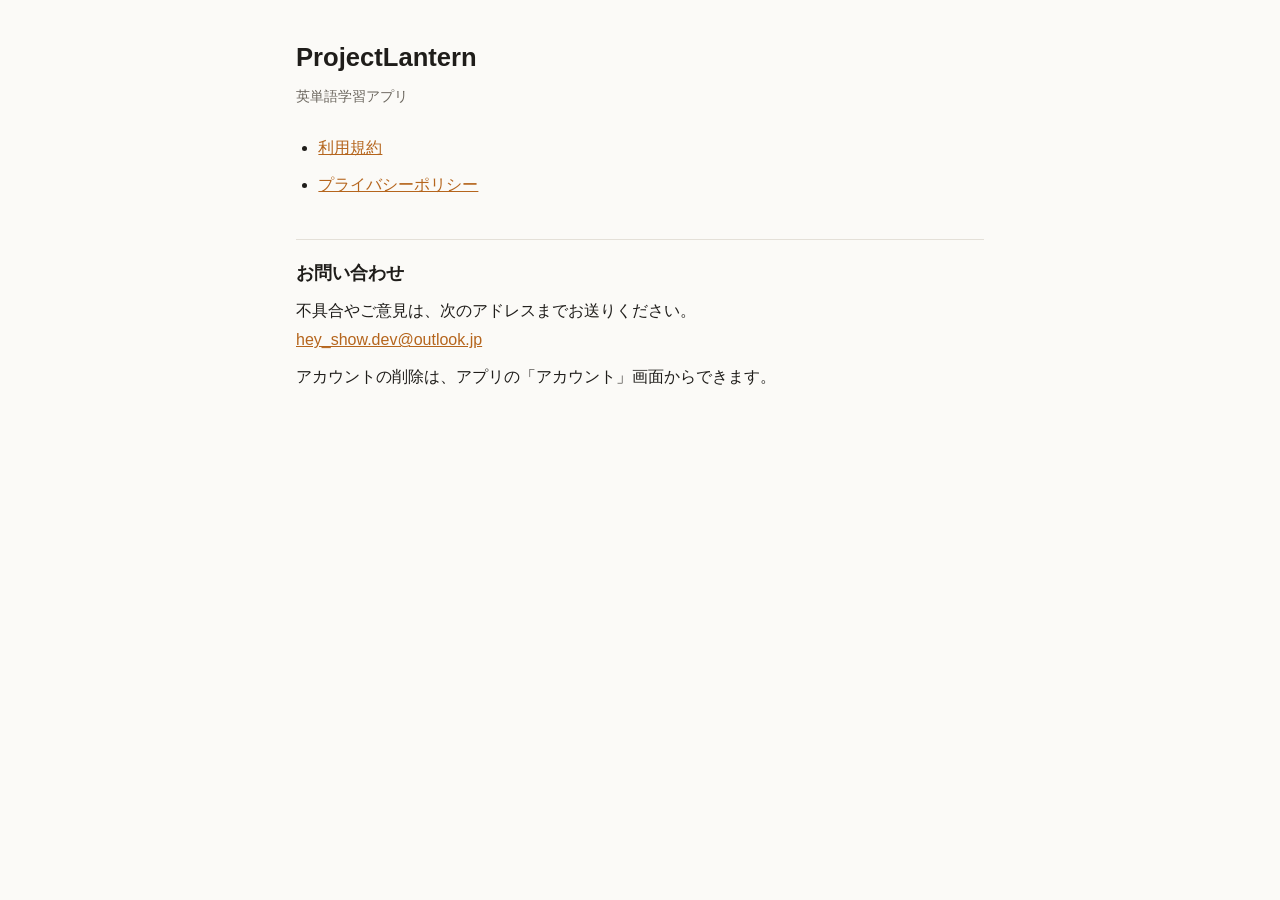
==== index.html @ fb2f6f98 "Add terms of service, privacy policy and support page" ====
<!doctype html>
<html lang="ja">
<head>
<meta charset="utf-8">
<meta name="viewport" content="width=device-width, initial-scale=1">
<title>ProjectLantern サポート</title>
<link rel="stylesheet" href="style.css">
</head>
<body>
<main>
<h1>ProjectLantern</h1>
<p class="meta">英単語学習アプリ</p>
<ul>
  <li><a href="terms.html">利用規約</a></li>
  <li><a href="privacy.html">プライバシーポリシー</a></li>
</ul>
<h2>お問い合わせ</h2>
<p>不具合やご意見は、次のアドレスまでお送りください。<br>
<a href="mailto:hey_show.dev@outlook.jp">hey_show.dev@outlook.jp</a></p>
<p>アカウントの削除は、アプリの「アカウント」画面からできます。</p>
</main>
</body>
</html>
---- style.css ----
:root {
  --bg: #fbfaf7;
  --text: #1f1d1a;
  --muted: #6b665e;
  --line: #e4e0d8;
  --accent: #b5651d;
}
@media (prefers-color-scheme: dark) {
  :root {
    --bg: #17161a;
    --text: #ecebe8;
    --muted: #a19d96;
    --line: #2f2d33;
    --accent: #f0a35e;
  }
}
* { box-sizing: border-box; }
body {
  margin: 0;
  background: var(--bg);
  color: var(--text);
  font-family: -apple-system, BlinkMacSystemFont, "Hiragino Sans", "Hiragino Kaku Gothic ProN", "Noto Sans JP", sans-serif;
  line-height: 1.8;
  font-size: 16px;
}
main { max-width: 720px; margin: 0 auto; padding: 40px 16px 80px; }
h1 { font-size: 1.6rem; line-height: 1.4; margin: 0 0 8px; }
h2 { font-size: 1.15rem; margin: 40px 0 8px; padding-top: 16px; border-top: 1px solid var(--line); }
p, li { margin: 8px 0; }
ul, ol { padding-left: 1.4em; }
.meta { color: var(--muted); font-size: 0.9rem; margin-bottom: 24px; }
a { color: var(--accent); }
table { border-collapse: collapse; width: 100%; font-size: 0.95rem; }
th, td { border: 1px solid var(--line); padding: 8px; text-align: left; vertical-align: top; }
footer { margin-top: 56px; color: var(--muted); font-size: 0.9rem; }
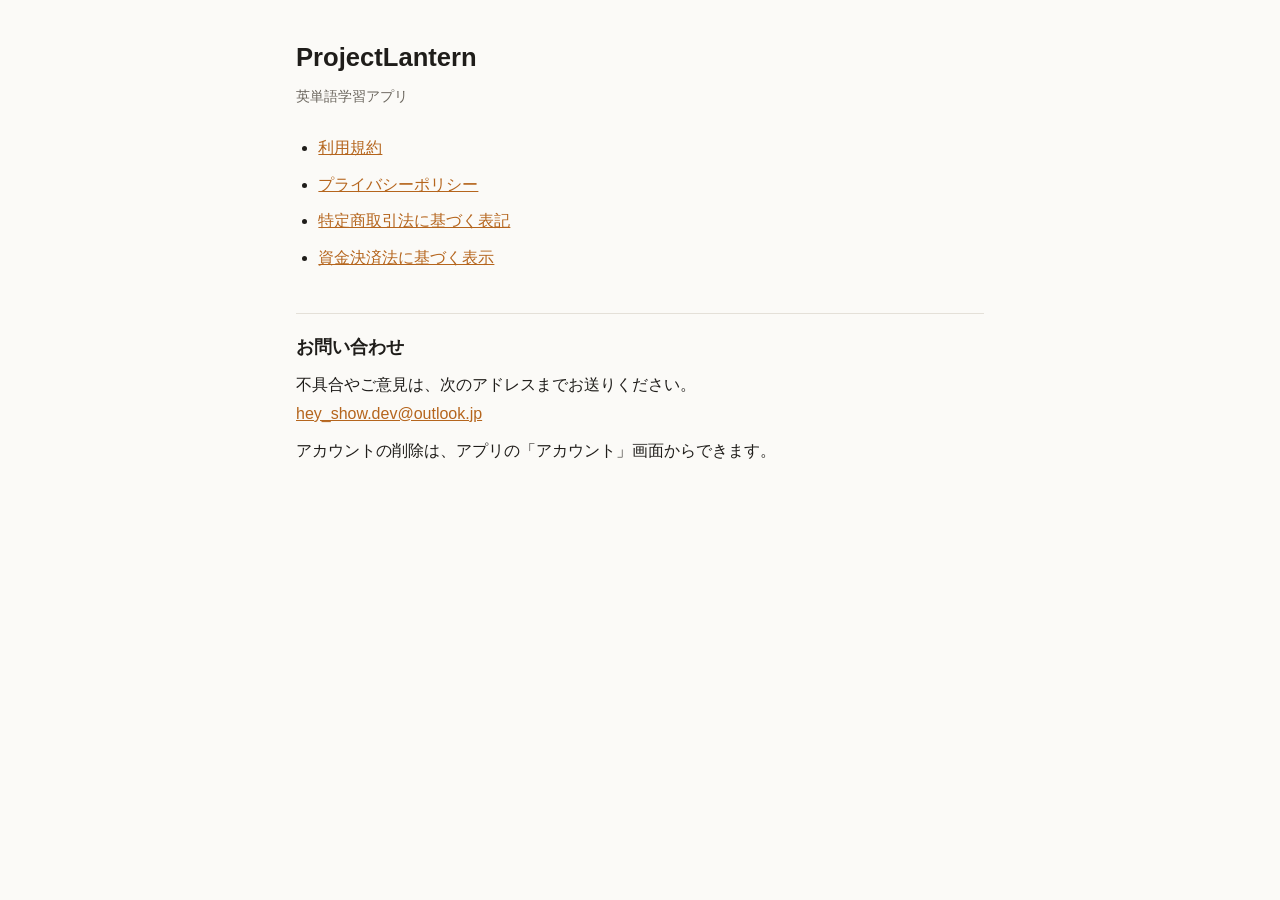
==== commit f2b4d1d9: "Add the commerce disclosure and prepaid payment instrument notice" ====
--- a/index.html
+++ b/index.html
@@ -13,6 +13,8 @@
 <ul>
   <li><a href="terms.html">利用規約</a></li>
   <li><a href="privacy.html">プライバシーポリシー</a></li>
+  <li><a href="tokushoho.html">特定商取引法に基づく表記</a></li>
+  <li><a href="shikin.html">資金決済法に基づく表示</a></li>
 </ul>
 <h2>お問い合わせ</h2>
 <p>不具合やご意見は、次のアドレスまでお送りください。<br>
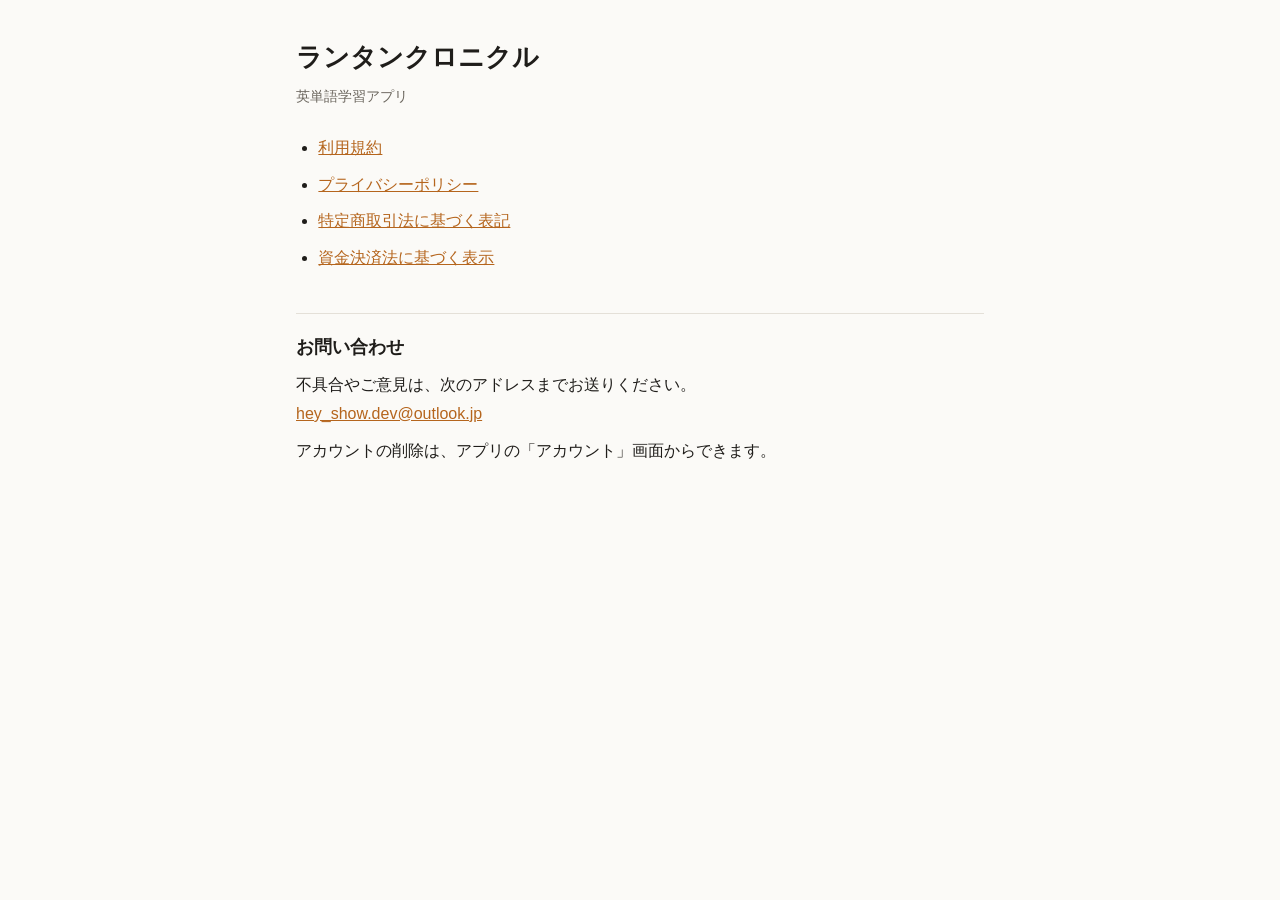
==== commit e75aef73: "Use the app name ランタンクロニクル" ====
--- a/index.html
+++ b/index.html
@@ -3,12 +3,12 @@
 <head>
 <meta charset="utf-8">
 <meta name="viewport" content="width=device-width, initial-scale=1">
-<title>ProjectLantern サポート</title>
+<title>ランタンクロニクル サポート</title>
 <link rel="stylesheet" href="style.css">
 </head>
 <body>
 <main>
-<h1>ProjectLantern</h1>
+<h1>ランタンクロニクル</h1>
 <p class="meta">英単語学習アプリ</p>
 <ul>
   <li><a href="terms.html">利用規約</a></li>
